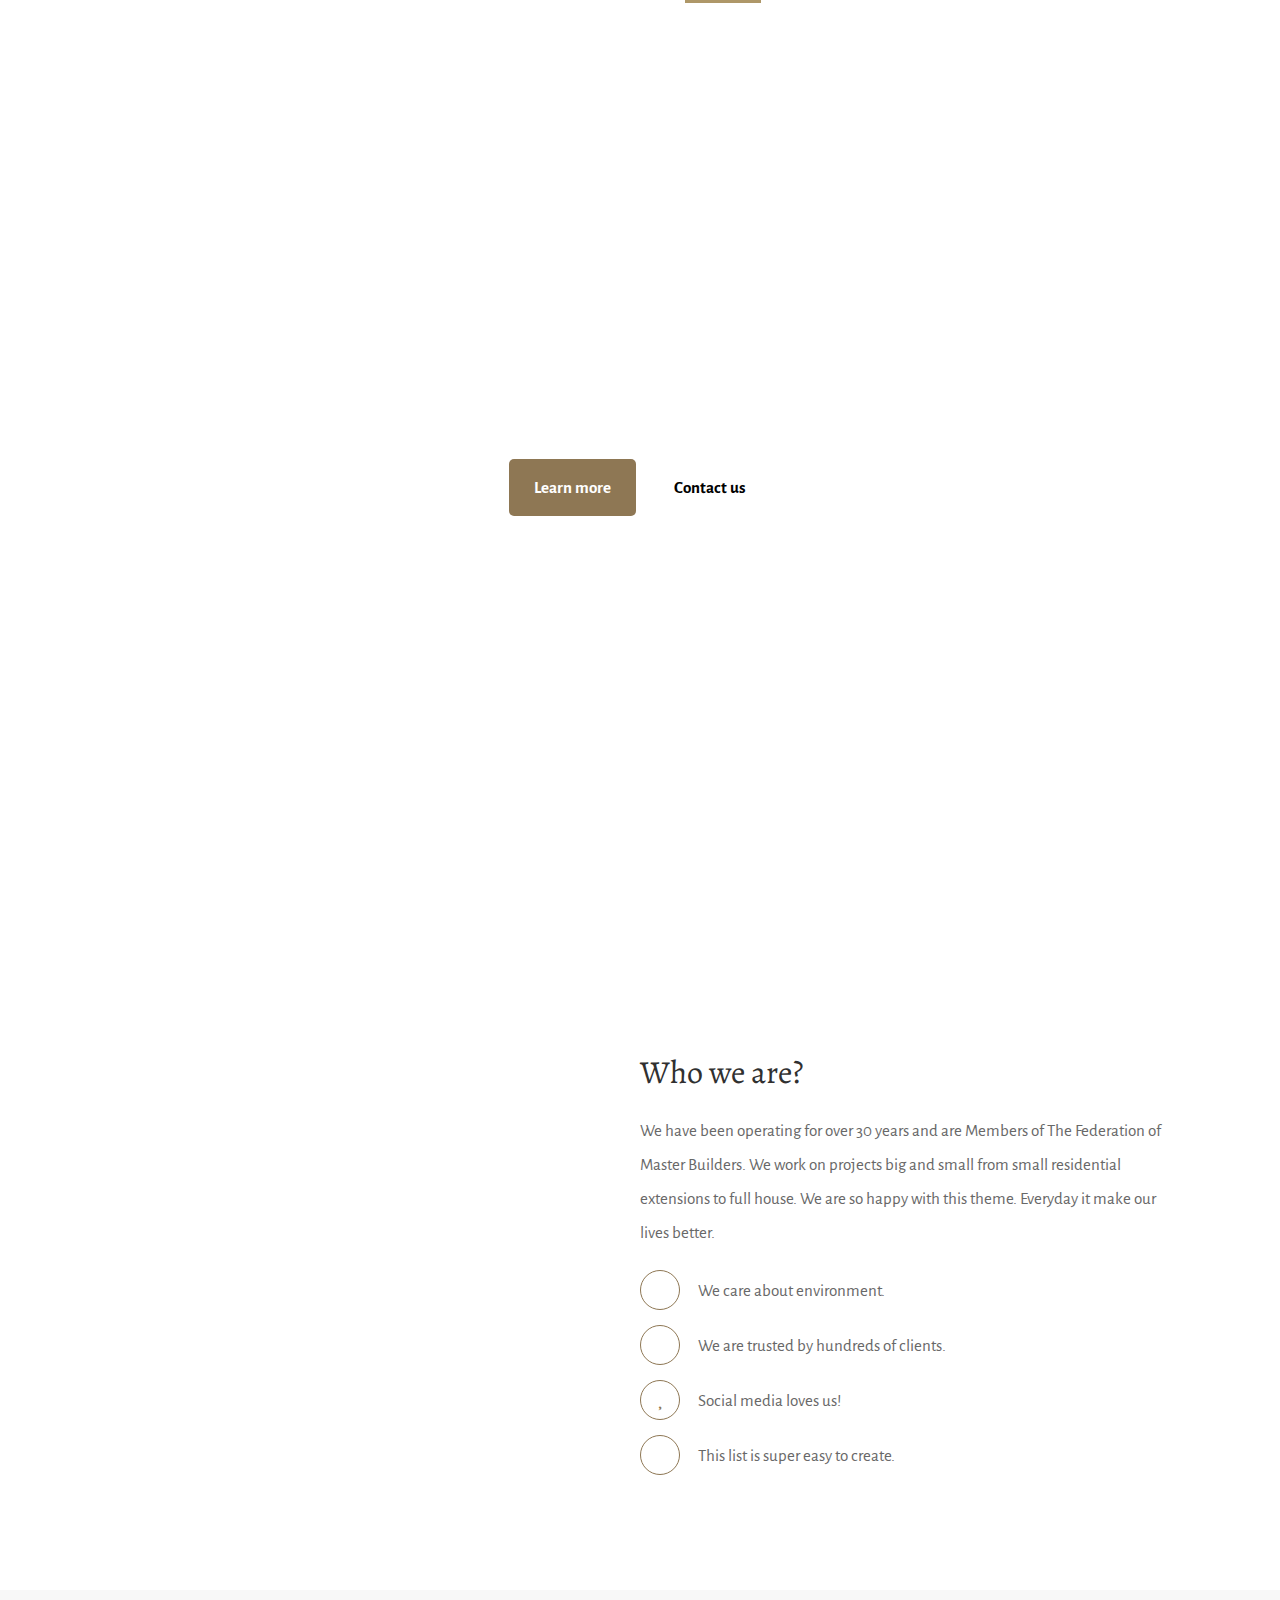
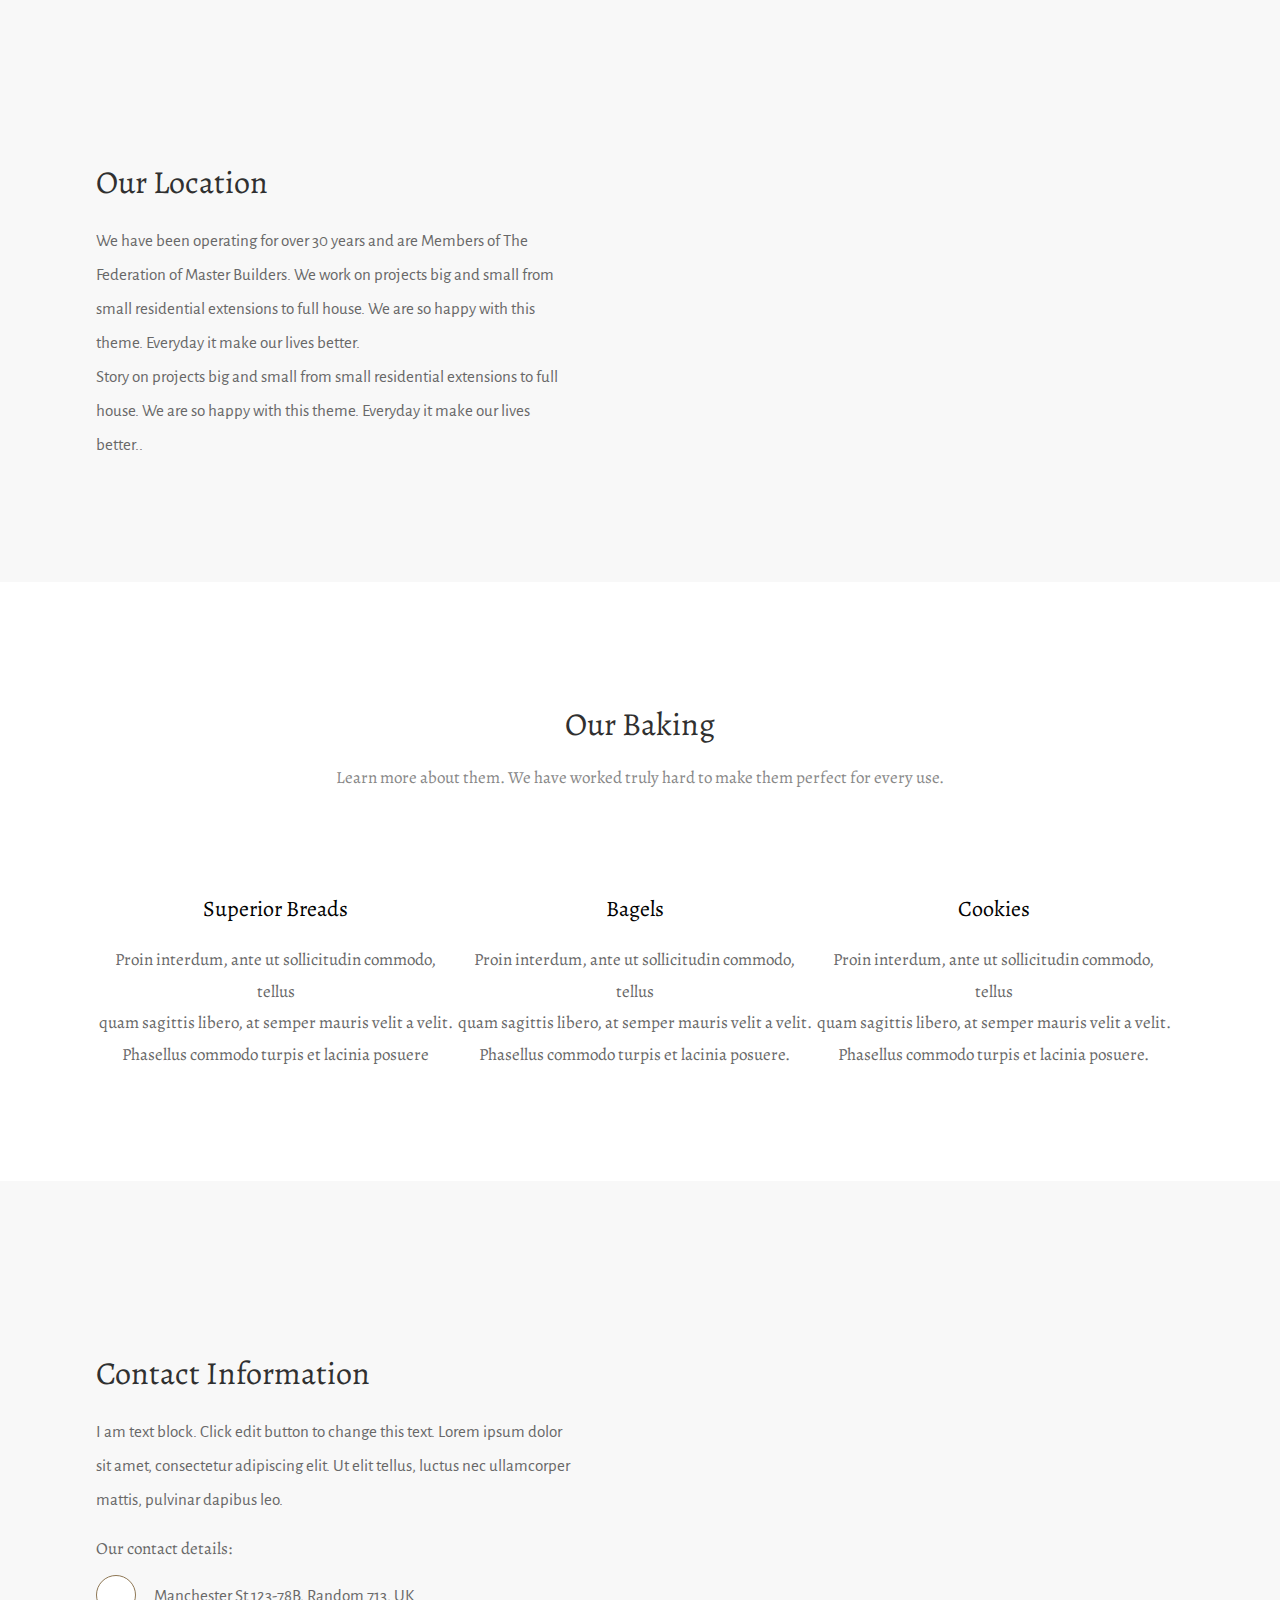
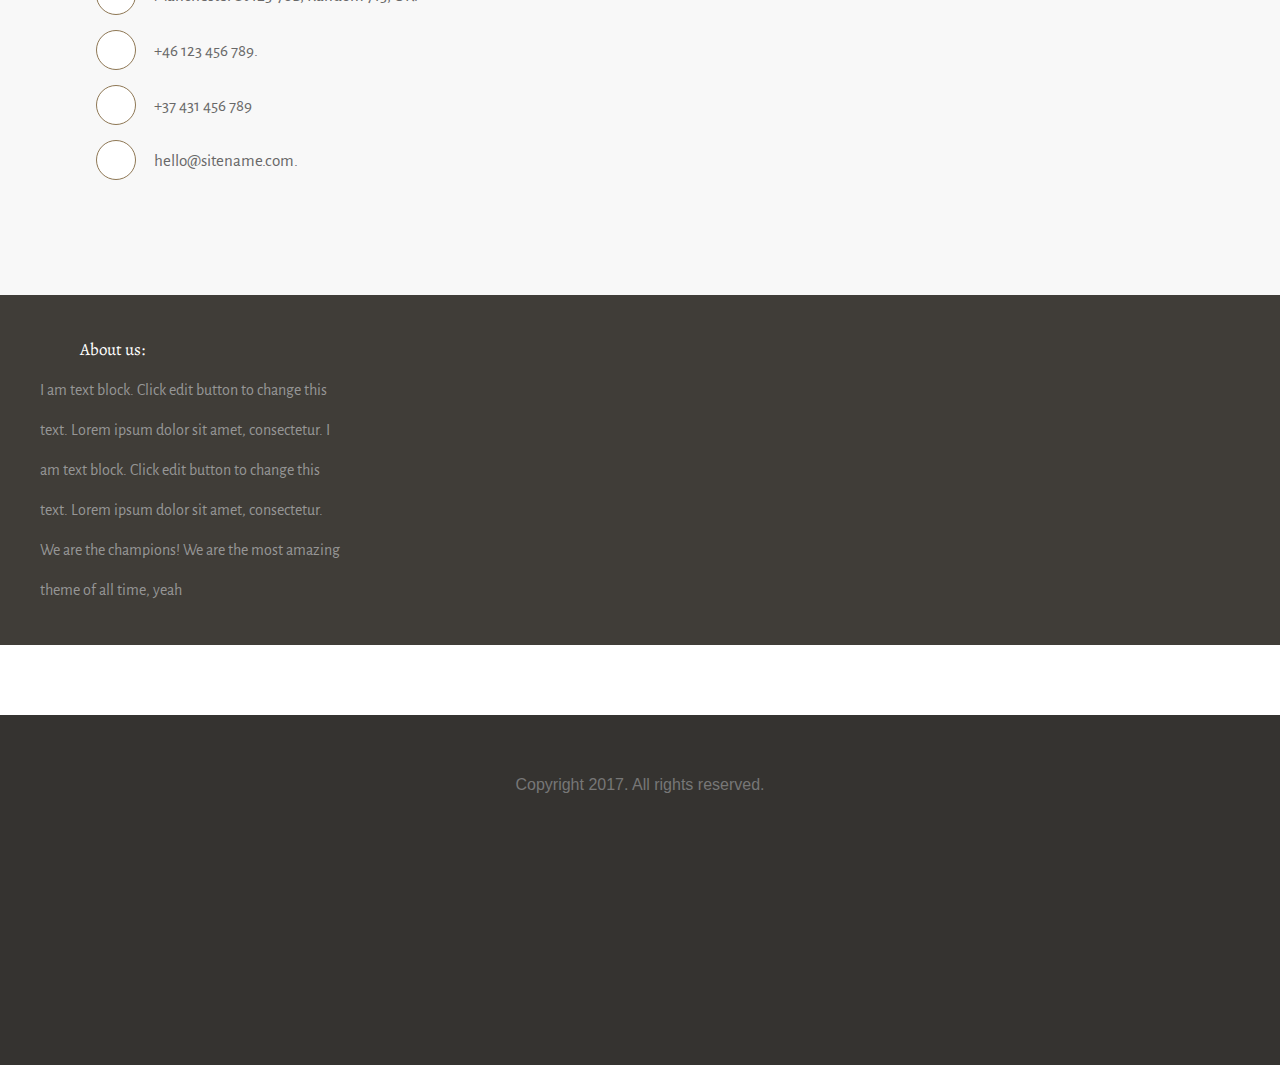
==== index.html @ 5c0ae488 "Add files via upload" ====
<!DOCTYPE html>
<html lang="en">

<head>
    <meta charset="UTF-8">
    <meta http-equiv="X-UA-Compatible" content="IE=edge">
    <meta name="viewport" content="width=device-width, initial-scale=1.0">
    <title>Document</title>
    <link rel="stylesheet" href="all.min.css">
    <link rel="stylesheet" href="style.css">
    <link rel="stylesheet" href="media.css">

</head>

<body>
    <!-- start header -->
    <div class="header">
        <div class="navbar">
            <div class="container">
                <div class="logo">
                    <img src="assests/img/icon1.png" alt="">
                </div>
                <div class="nav-items">
                    <ul class="nav-list">
                        <li class="active">
                            <a href="index.html">home</a>
                        </li>
                        <li> <a href="#">about</a> </li>
                        <li><a href="#">Our Offer</a> </li>
                        <li><a href="gallery.html">Gallery</a> </li>
                        <li> <a href="#">Blog</a> </li>
                        <li><a href="#">Contact</a> </li>
                    </ul>

                </div>
            </div>
        </div>
        <div class=" header-content">
            <p class="p1">Welcome to</p>
            <h1 class="family">Family Bakery</h1>
            <p class="p2">We're the biggest, best equipped and most advanced Bakery in the greater<br> Los Angeles area.
            </p>
            <a class="btn  btn-brown " href="#"> Learn more</a>
            <a class="btn" href="#"> Contact us</a>


        </div>
    </div>
    <!-- end header -->

    <!-- start about -->
    <div class="about">
        <div class="container">
            <div class="left_content">
                <img src="assests/img/alexandru-stavrica-170390-800x760.jpg" alt="">
            </div>
            <div class="right_content">
                <h2> Who we are? </h2>
                <p>We have been operating for over 30 years and are Members of The Federation of Master Builders. We
                    work on projects big and small from small residential extensions
                    to full house. We are so happy with this theme. Everyday it make our lives better.</p>

                <div class="icons">
                    <ul>
                        <li>
                            <i class="fa-brands fa-envira"></i>
                            <span>We care about environment.</span>
                        </li>
                        <li>
                            <i class="fa-solid fa-users"></i>
                            <span>We are trusted by hundreds of clients.</span>
                        </li>
                        <li>
                            <i class="fa-solid fa-heart"></i>
                            <span>Social media loves us!</span>
                        </li>
                        <li>
                            <i class="fa-solid fa-check"></i>
                            <span>This list is super easy to create.</span>
                        </li>

                    </ul>
                </div>
            </div>

        </div>

    </div>

    <!-- end about -->

    <!-- class review  -->
    <div class="review">
        <div class="container">
            <div class="left_content">

                <h2> Our Location </h2>
                <p>We have been operating for over 30 years and are Members of The Federation of Master Builders.
                    We work on projects big and small from small residential extensions
                    to full house. We are so happy with this theme. Everyday it make our lives better.<br>
                    Story on projects big and small from small residential extensions to full house. We are
                    so happy with this theme. Everyday it make our lives better..</p>

            </div>
            <div class="right_content">
                <img src="assests/img/full-2-800x640.jpg" alt="">

            </div>

        </div>

    </div>

    <!-- class menu -->

    <div class="menu">
        <div class="container">
            <h2>Our Baking </h2>

            <h3> Learn more about them. We have worked truly hard to make them perfect for every use.</h3>

            <div class="menu_items">
                <div class="items">
                    <img src="assests/img/ben-garratt-134774-600x500.jpg" alt="">
                    <h4>Superior Breads</h4>
                    <p>Proin interdum, ante ut sollicitudin commodo, tellus <br> quam sagittis libero, at semper mauris
                        velit a velit. Phasellus commodo turpis et lacinia posuere</p>
                </div>

                <div class="items">
                    <img src="assests/img/stas-ovsky-123540-600x500.jpg" alt="">
                    <h4>Bagels</h4>
                    <p>
                        Proin interdum, ante ut sollicitudin commodo, tellus <br> quam sagittis libero, at semper mauris
                        velit a velit. Phasellus commodo turpis et lacinia posuere. </p>
                </div>

                <div class="items">
                    <img src="assests/img/clem-onojeghuo-206832-600x500.jpg" alt="">
                    <h4>Cookies</h4>
                    <p>
                        Proin interdum, ante ut sollicitudin commodo, tellus <br> quam sagittis libero, at semper mauris
                        velit a velit. Phasellus commodo turpis et lacinia posuere. </p>
                </div>
            </div>
        </div>
    </div>


    <!-- map -->

    <div class="review">
        <div class="container">
            <div class="left_content">

                <h2> Contact Information </h2>
                <p>I am text block. Click edit button to change this text. Lorem ipsum dolor sit amet, consectetur
                    adipiscing elit. Ut elit tellus, luctus nec ullamcorper mattis, pulvinar dapibus leo.</p>

                <h5>Our contact details: </h4>
                    <div class="icons">
                        <ul>
                            <li>
                                <i class="fa-sharp fa-solid fa-location-dot"></i>
                                <span>Manchester St 123-78B, Random 713, UK.</span>
                            </li>
                            <li>
                                <i class="fa-solid fa-phone"></i>
                                <span>+46 123 456 789.</span>
                            </li>
                            <li>
                                <i class="fa fa fa-headphones bg-color-accent"></i>
                                <span>+37 431 456 789</span>
                            </li>
                            <li>
                                <i class="fa-solid fa-envelope"></i>
                                <span>hello@sitename.com.</span>
                            </li>

                        </ul>
                    </div>
            </div>
            <div class="right_content">
                <iframe class="map"
                    src="https://www.google.com/maps/embed?pb=!1m14!1m12!1m3!1d13547.749848901127!2d35.203855149999995!3d31.908296500000002!2m3!1f0!2f0!3f0!3m2!1i1024!2i768!4f13.1!5e0!3m2!1sar!2s!4v1684429218070!5m2!1sar!2s"
                    width="600" height="450" style="border:0;" allowfullscreen="" loading="lazy"
                    referrerpolicy="no-referrer-when-downgrade"></iframe>
            </div>

        </div>

    </div>
    <div class="contact">
        <div class="DETAILS">
            <h3>About us:</h3>
            <p>I am text block. Click edit button to change this text. Lorem ipsum dolor sit amet, consectetur. I am text block. Click edit button to change this text. Lorem ipsum dolor sit amet, consectetur.
                We are the champions! We are the most amazing theme of all time, yeah</p>
         
          
        </div>
    </div>


    <div class="final">
        <div class="container">
            <div class="left-content">
                <img src="assests/img/icon1.png" alt="">
                <p>Copyright 2017. All rights reserved.</p>
            </div>
            <div class="right-content">
                <a href="#">
                    <i class="fa-brands fa-facebook"></i>
                </a>
                <a href="#">
                    <i class="fa-brands fa-flickr"></i>
                </a>
                <a href="#">
                    <i class="fa-brands fa-linkedin-in"></i>
                </a>
                <a href="#">
                    <i class="fa-brands fa-twitter"></i>
                </a>

            </div>
        </div>
    </div>

    </div>

   

</body>

</html>
---- style.css ----
/* font-family: 'Alegreya', serif; */
@import url('https://fonts.googleapis.com/css2?family=Alegreya:ital,wght@0,400;0,500;0,700;1,500&display=swap');
/* font-family: 'Alegreya Sans', sans-serif; */
@import url('https://fonts.googleapis.com/css2?family=Alegreya+Sans:ital@0;1&family=Alegreya:ital,wght@0,400;0,500;0,700;1,500&display=swap');
/* font-family: 'Alegreya Sans', sans-serif; */
@import url('https://fonts.googleapis.com/css2?family=Alegreya+Sans:ital,wght@0,100;0,400;0,500;1,100;1,400;1,500;1,700&display=swap');

* {
    margin: 0;
    padding: 0;
    box-sizing: border-box;
}

body {
    font-family: 'Alegreya Sans', sans-serif;

}

h2 {
    font-size: 32px;
    font-family: 'Alegreya';

    font-weight: 400;
    color: #303030;
    margin: 20px 0;
}

h3 {
    font-size: 17px;
    font-family: 'Alegreya';
    color: #888;

    font-weight: 400;
}

ul {
    list-style: none;
}


.container {
    width: 85%;
    margin: auto;
    overflow: hidden;
    /* عشان يعمل بالوسط */
}



.header {
    background-image: url(./img/header1.jpg);
    background-position-y: -200px;
    background-size: cover;
    background-repeat: no-repeat;
    position: relative;
    height: 100vh;
}

.navbar .logo {
    float: left;
    width: 10%;

}

.navbar .nav-items {
    float: right;
}

.navbar {
    overflow: hidden;
    /* position: fixed; */
    width: 100%;
}

.navbar .logo img {
    width: 200px;
    padding: 15px;
}

.navbar .nav-items li {
    display: inline-block;
    padding: 15px 0;
}

.navbar .nav-items li a {
    color: white;
    text-decoration: none;
    padding: 0 15px;
    text-transform: capitalize;
    font-size: 18px;
    font-family: 'Alegreya', serif;

}

.navbar .nav-items li a:hover {
    color: #ae9768;
}

.header .header-content {
    text-align: center;
    color: white;
    padding-top: 50px 0;
}

h1 {
    font-family: 'Alegreya';
    font-size: 76px;
    font-weight: 400;

}



.header .header-content .p1 {
    font-family: 'Alegreya', sans;
    font-size: 22px;
    margin-bottom: 5px;
    font-weight: 400;
    padding: 20px;
    line-height: 2em;
    margin-top: 100px;


}

.header .header-content .p2 {
    font-family: 'Alegreya', sans;
    font-size: 24px;
    font-weight: 400;
    line-height: 1.86em;


}

.header-content .btn {
    background-color: white;
    color: black;
    padding: 20px 25px;
    text-decoration: none;
    border-radius: 5px;
    max-width: 768px;
    font-size: 17px;
    font-weight: 700;
    transition: 0.1s;
    font-weight: bold;
    line-height: 100px;
}

.header-content .btn-brown {
    background-color: #8e7754;
    color: white;
    margin-right: 10px;

}

.header-content .btn :hover {
    background-color: rgba(84, 14, 14, 0.8);
    color: black;

}

.navbar .nav-items li.active {
    border-top: 3px solid;
    color: #ae9768;

}

.about {
    padding: 100px 0;
}

/* about CSS */
.left_content {
    float: left;
    width: 30%;
}

.right_content {
    float: right;
    width: 50%;
    padding-top: 30px;
}

.right_content p,
.review .left_content p {
    color: #686868;
    font-size: 17px;
    font-family: 'Alegreya Sans', sans-serif;

    font-weight: 400;
    line-height: 2;
    margin-bottom: 20px;
}

.icons i {
    background-color: white;
    color: #8e7754;
    font-size: 17px;
    width: 40px;
    height: 40px;
    border-radius: 50%;
    border: 1px solid;
    line-height: 40px;
    text-align: center;

}

.icons span {

    font-size: 17px;
    font-weight: 400;
    margin-left: 15px;
    color: #686868;
}


.icons li {
    margin-bottom: 15px;

}

/* Review  */

.review {
    background-color: #f8f8f8;
    padding: 100px 0;

}

.review .right_content {
    padding-top: 0;
    float: right;
    width: 50%;

}

.review .left_content {
    padding-top: 50px;
    float: left;
    width: 50%;
    padding-right: 70px;
}

review .right_content img {
    width: 100%;

}

review .left_content p {
    /* text-align: center; */
}

/* menu css */
.menu {
    text-align: center;
    padding: 100px 0;
}

.menu .menu_items {
    overflow: hidden;
}

.menu .menu_items .items {
    float: left;
    width: 33%;
}

.menu .menu_items .items img {
    width: 100%;
    padding: 20px;
    margin-bottom: 20px;
    margin-top: 40px;

}

.items p {
    font-size: 17px;
    font-family: 'Alegreya';
    color: #686868;
    line-height: 1.86em;
    margin-top: 20px;
    margin-bottom: 10px;
    font-weight: 400;
    text-align: center;
}

h4 {
    font-family: 'Alegreya';
    font-size: 22px;
    font-weight: 400;
}

h5 {
    font-family: 'Alegreya';
    font-size: 17px;
    font-weight: 400;
    color: #686868;
    padding-bottom: 15px;

}

.review .right_content {
    float: right;

    width: 50%;
}

.right_content .map {
    padding-top: 50px;

}

.final {
    background-color: #353330;
    height: 350px;
    margin-top: 70px;
}

.final .left-content {
    text-align: center;
    padding-top: 42px;
}

.final .left-content p {
    font-family: 'Open Sans', sans-serif;
    font-size: 16px;
    font-weight: 400;
    color: rgb(119, 119, 119);
}

.final .right-content {
    text-align: center;
    padding-top: 44px;

}

.final .right-content a {
    padding-left: 10px;
    text-decoration: none;
}

.final .right-content i {
    font-size: 30px;
    padding-left: 5px;
    color: rgb(119, 119, 119);
}

/* contact */

.contact {
    width: 100%;
    height: 350px;
    background-color: #403d38;
    color: white;
    margin-bottom: 0;
    display: inline-block;

}

.DETAILS {
    width: 300px;
    height: 400px;
    color: white;

    margin-top: 5px;
    margin-left: 40px;

    line-height: 40px;

    background-image: url(./img/map.png);
    background-repeat: no-repeat;

}

.DETAILS p {
    color: #969696;
}

.contact h3 {
    color: white;
    padding-top: 30px;
    margin-left: 40px;
}

.DETAILS a {
    text-decoration: none;
    color: white;
}
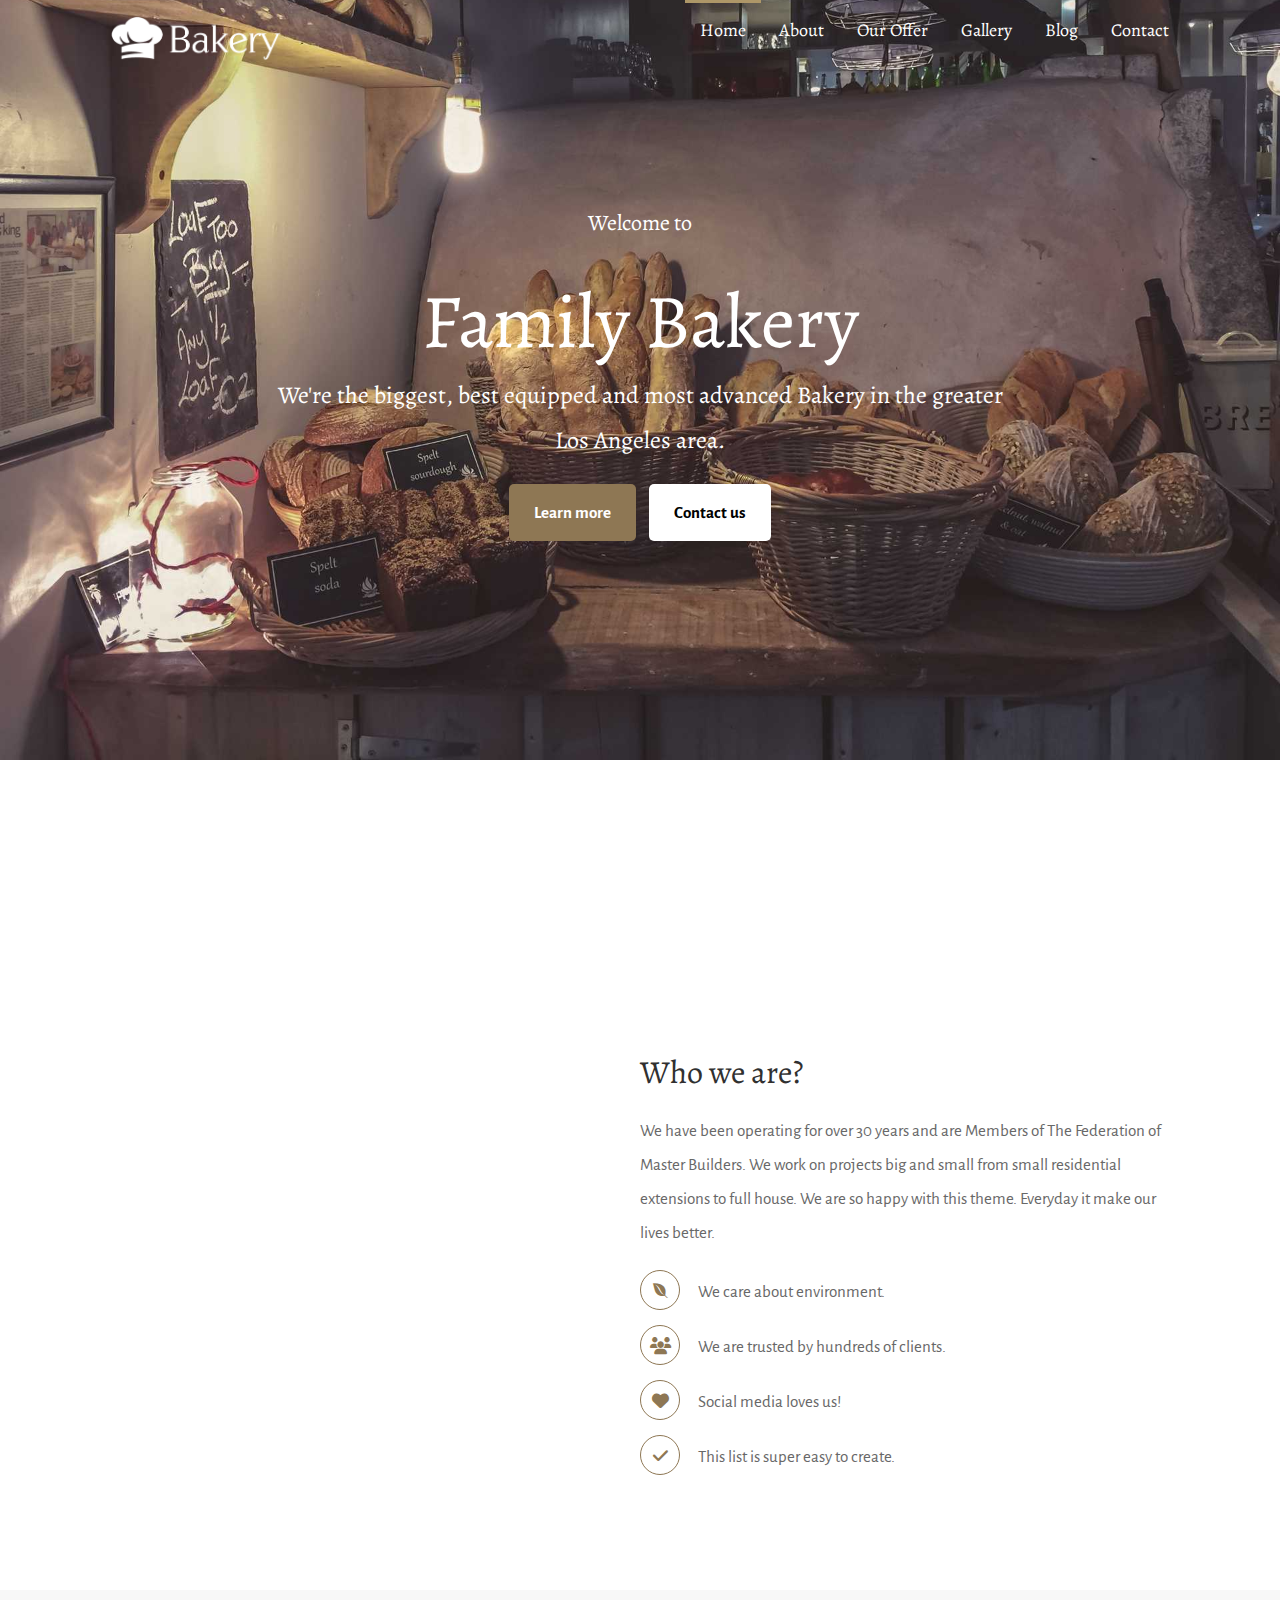
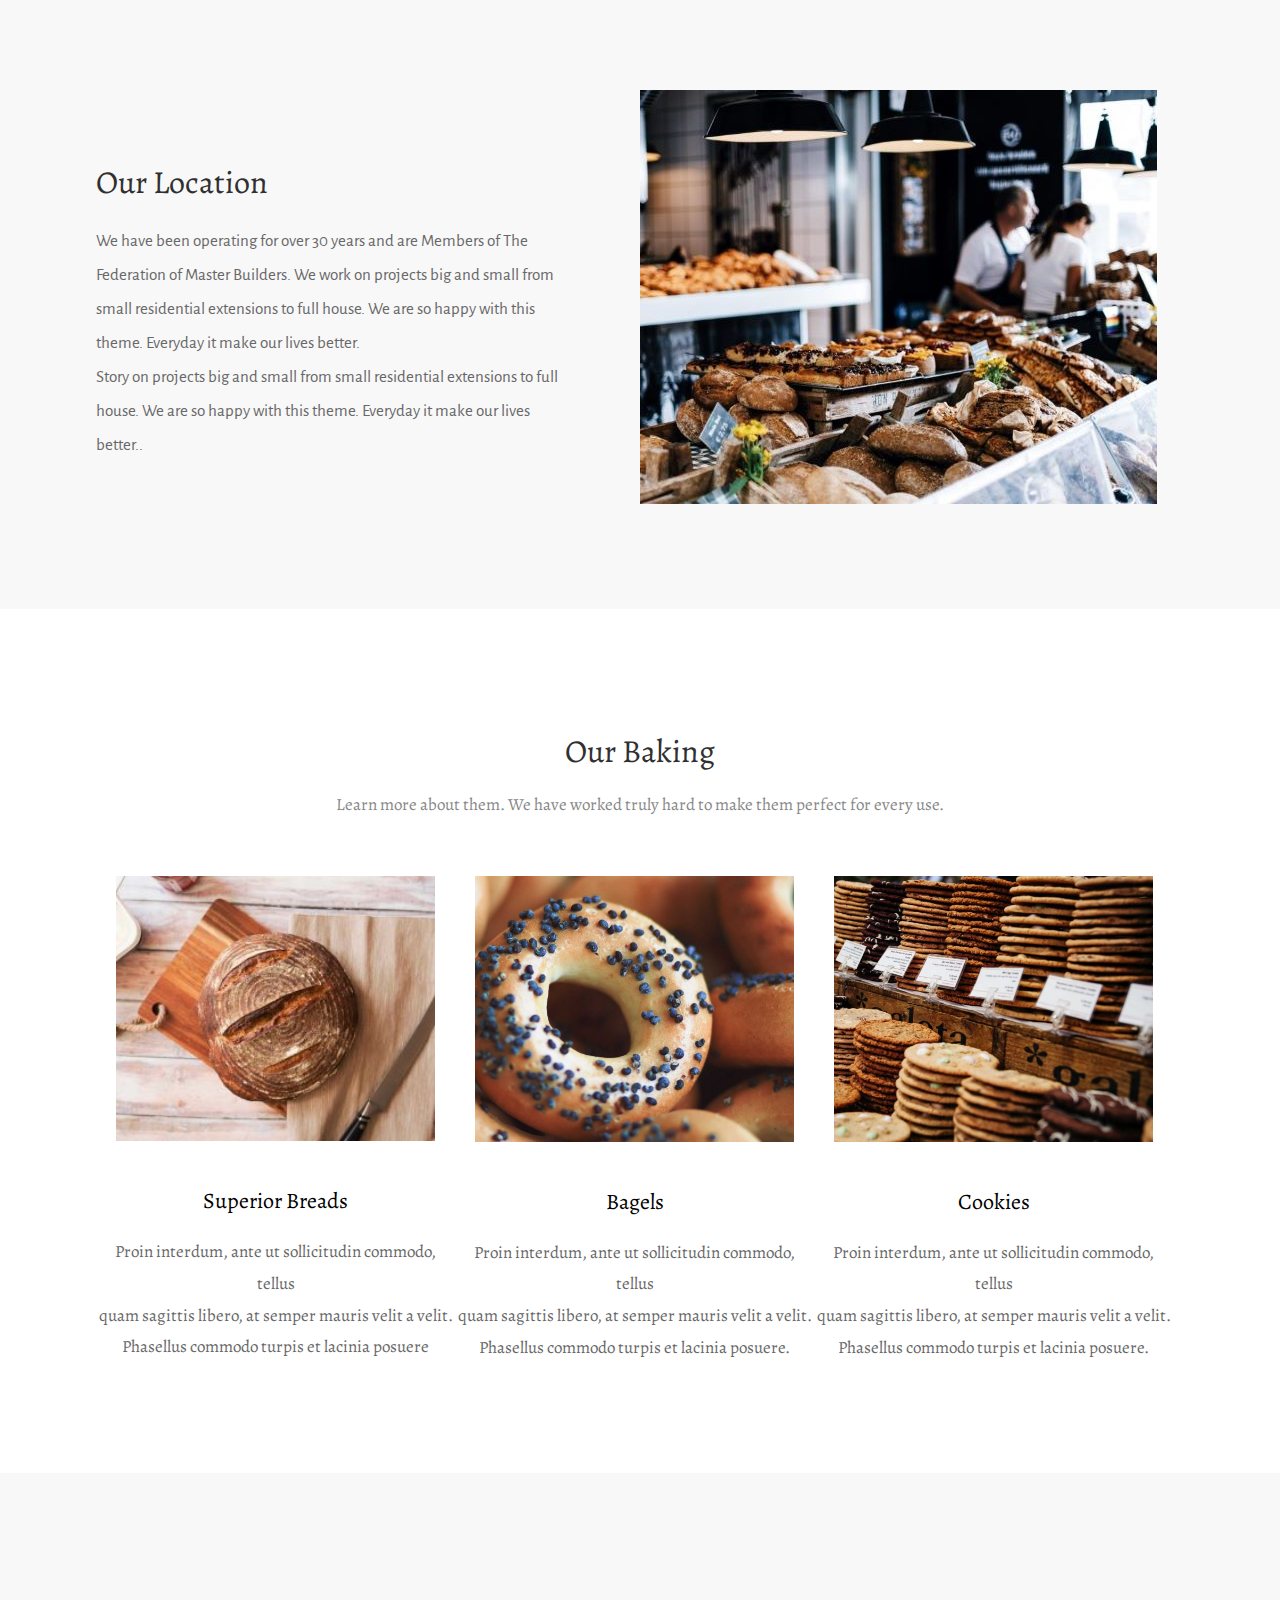
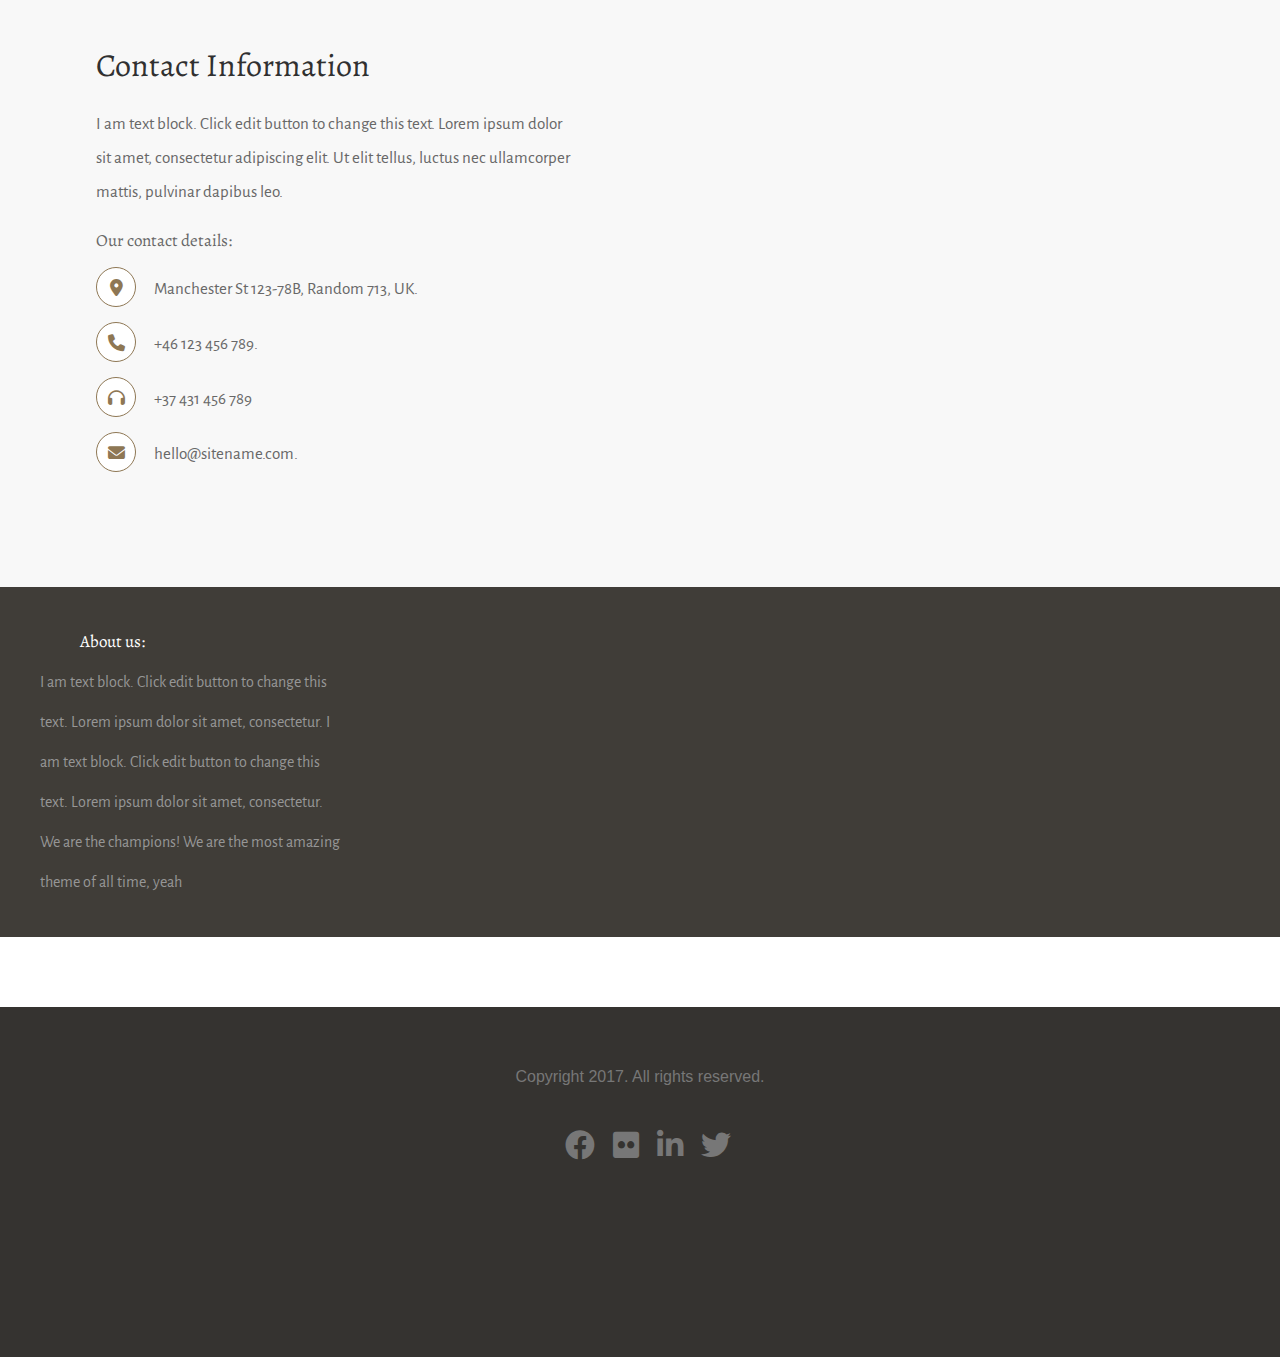
==== commit b4cbfef2: "Update index.html" ====
--- a/index.html
+++ b/index.html
@@ -18,7 +18,7 @@
         <div class="navbar">
             <div class="container">
                 <div class="logo">
-                    <img src="assests/img/icon1.png" alt="">
+                    <img src="./img/icon1.png" alt="">
                 </div>
                 <div class="nav-items">
                     <ul class="nav-list">
@@ -103,7 +103,7 @@
 
             </div>
             <div class="right_content">
-                <img src="assests/img/full-2-800x640.jpg" alt="">
+                <img src="./img/full-2-800x640.jpg" alt="">
 
             </div>
 
@@ -121,14 +121,14 @@
 
             <div class="menu_items">
                 <div class="items">
-                    <img src="assests/img/ben-garratt-134774-600x500.jpg" alt="">
+                    <img src="./img/ben-garratt-134774-600x500.jpg" alt="">
                     <h4>Superior Breads</h4>
                     <p>Proin interdum, ante ut sollicitudin commodo, tellus <br> quam sagittis libero, at semper mauris
                         velit a velit. Phasellus commodo turpis et lacinia posuere</p>
                 </div>
 
                 <div class="items">
-                    <img src="assests/img/stas-ovsky-123540-600x500.jpg" alt="">
+                    <img src="./img/stas-ovsky-123540-600x500.jpg" alt="">
                     <h4>Bagels</h4>
                     <p>
                         Proin interdum, ante ut sollicitudin commodo, tellus <br> quam sagittis libero, at semper mauris
@@ -136,7 +136,7 @@
                 </div>
 
                 <div class="items">
-                    <img src="assests/img/clem-onojeghuo-206832-600x500.jpg" alt="">
+                    <img src="./img/clem-onojeghuo-206832-600x500.jpg" alt="">
                     <h4>Cookies</h4>
                     <p>
                         Proin interdum, ante ut sollicitudin commodo, tellus <br> quam sagittis libero, at semper mauris
@@ -231,4 +231,4 @@
 
 </body>
 
-</html>+</html>
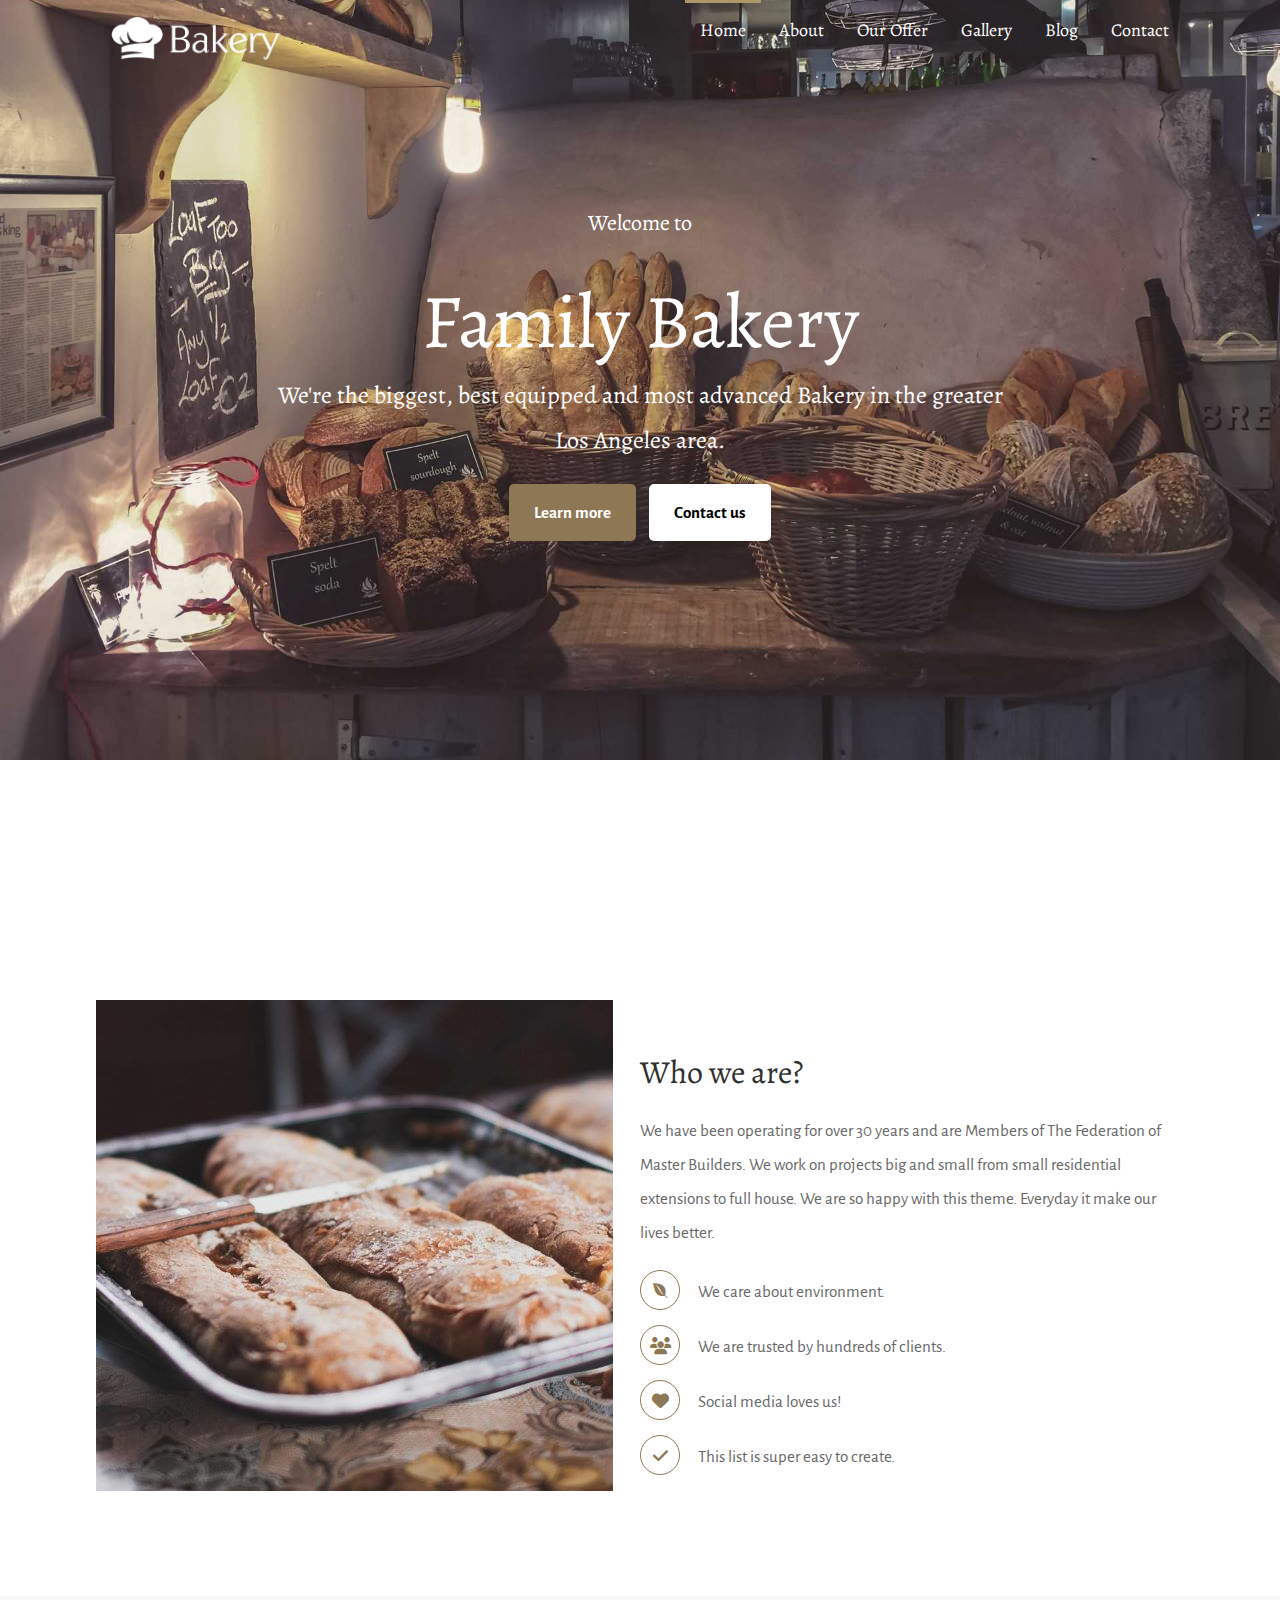
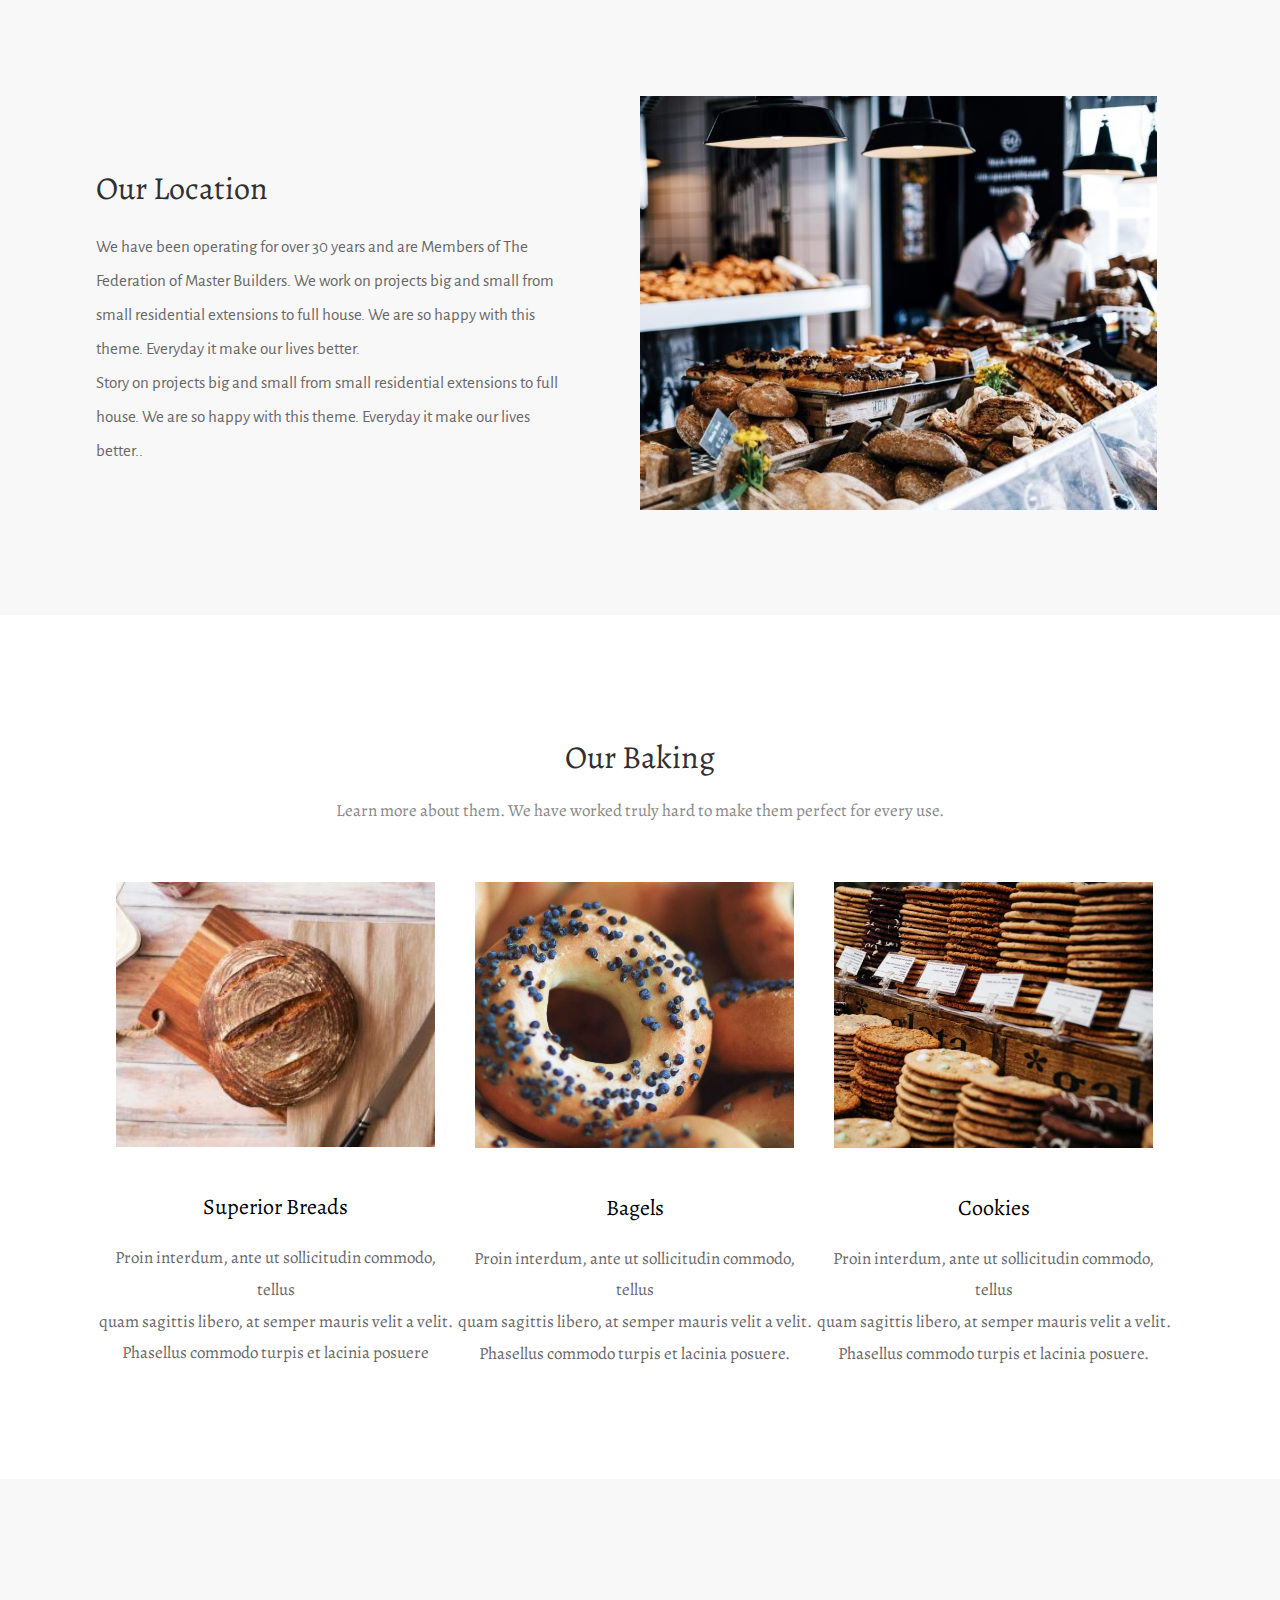
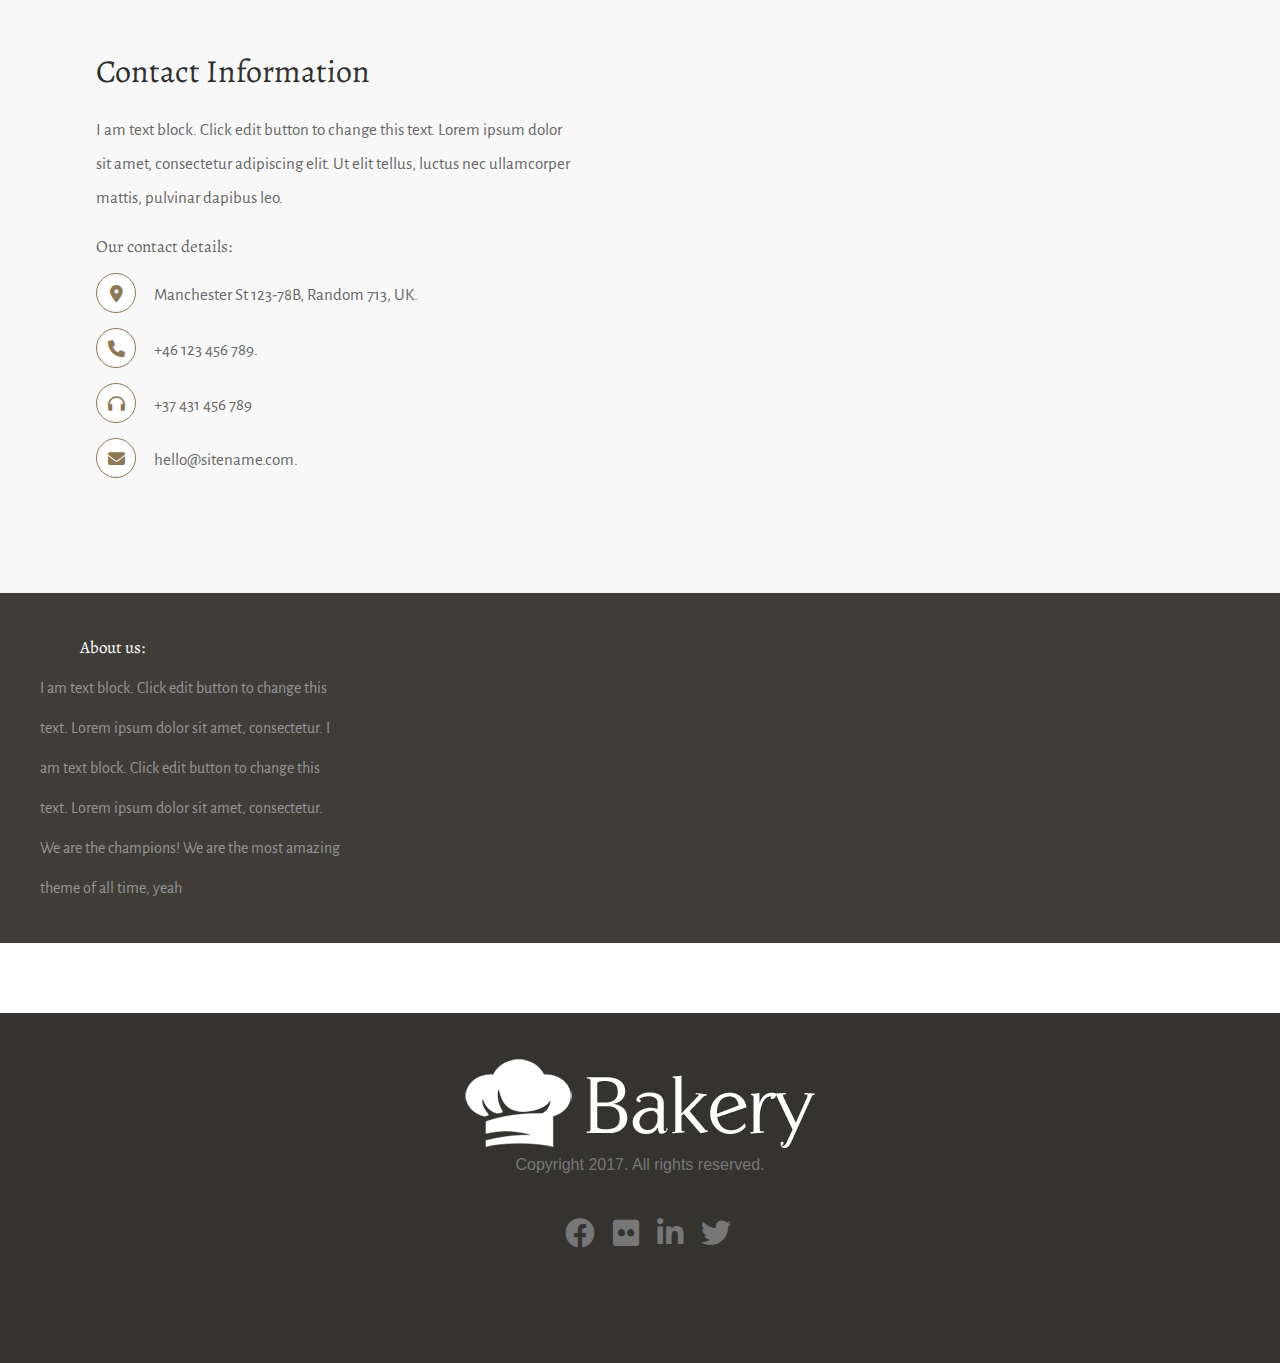
==== commit 5f458df0: "Update index.html" ====
--- a/index.html
+++ b/index.html
@@ -52,7 +52,7 @@
     <div class="about">
         <div class="container">
             <div class="left_content">
-                <img src="assests/img/alexandru-stavrica-170390-800x760.jpg" alt="">
+                <img src="./img/alexandru-stavrica-170390-800x760.jpg" alt="">
             </div>
             <div class="right_content">
                 <h2> Who we are? </h2>
@@ -204,7 +204,7 @@
     <div class="final">
         <div class="container">
             <div class="left-content">
-                <img src="assests/img/icon1.png" alt="">
+                <img src="./img/icon1.png" alt="">
                 <p>Copyright 2017. All rights reserved.</p>
             </div>
             <div class="right-content">
